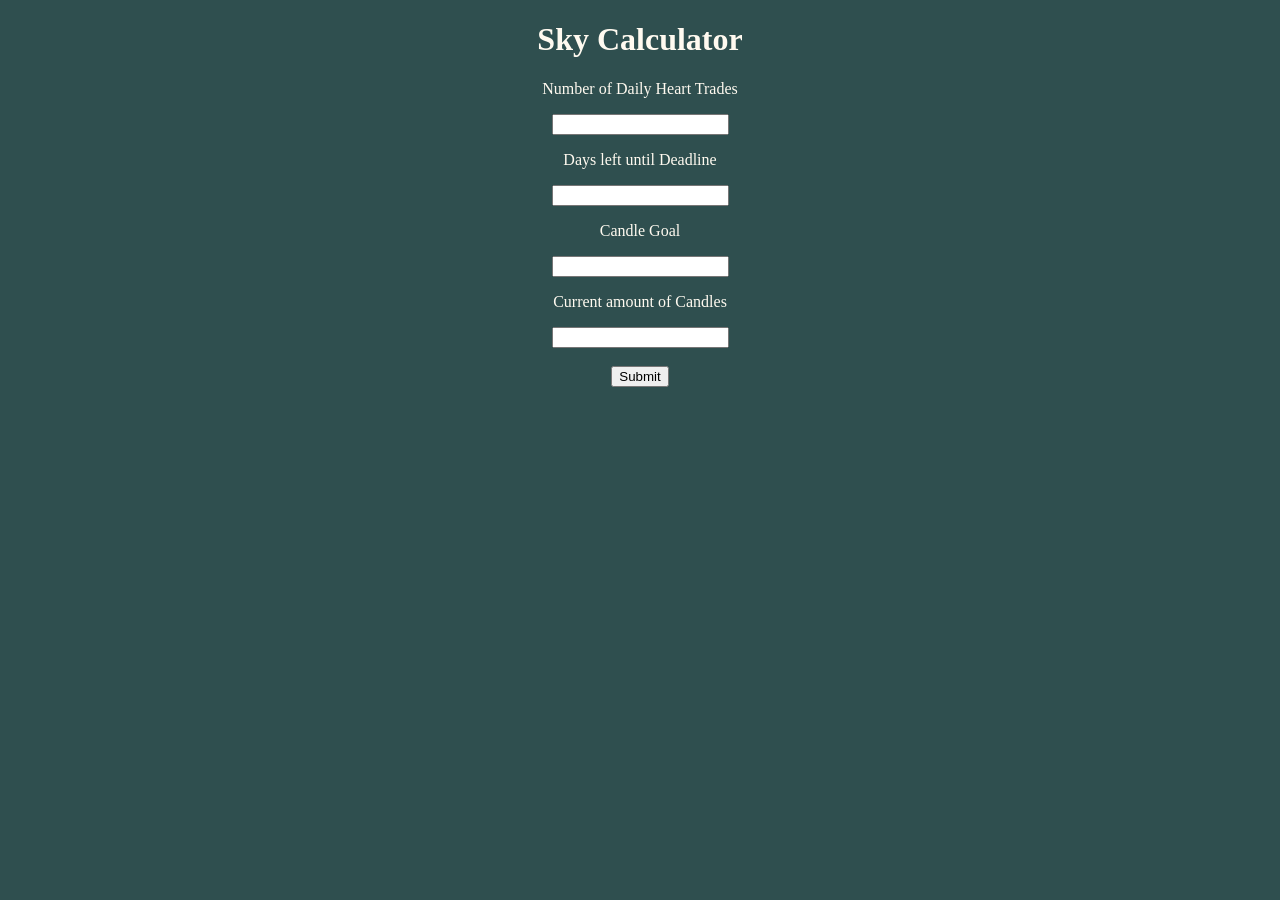
==== Final/Sky Calculator/SkyCalculator.html @ 3dec1c50 "create html pg w/ working JS math" ====
<!DOCTYPE html>
<html lang="en">

    <head>
        <meta charset="UTF-8">
        <meta http-equiv="X-UA-Compatible" content="IE=edge">
        <meta name="viewport" content="width=device-width, initial-scale=1.0">
        <title>Sky Calculator</title>
    </head>

    <body>
        <h1>Sky Calculator</h1>


        <p>Number of Daily Heart Trades</p>
        <input type="number" id="tradesInput" required>

        <p>Days left until Deadline</p>
        <input type="number" id="daysInput" required> 

        <p>Candle Goal</p>
        <input type="number" id="candGoalInput" required>

        <p>Current amount of Candles</p>
        <input type="number" id="currentCandInput" required> <br> <br>

        <button onclick="myFunction()"> Submit </button>

        <h1 id="message"> </h1>


        <style>
            body {background-color: darkslategray; text-align: center; color: floralwhite;}
        </style>

        <script>
            //onClick, calculate button
            function myFunction() {

                // input number of friends you are sending daily hearts to
                let trades = parseInt(document.getElementById('tradesInput').value);
                console.log(typeof trades);
                //let hearts = trades * 3;

                //input number of days left until deadline
                let days = parseInt(document.getElementById('daysInput').value);  
                console.log(typeof days);            

                // input number of total desired candles by end of time period
                let candGoal = parseInt(document.getElementById('candGoalInput').value);
                console.log(typeof candGoal);

                //input number of current candles
                let currentCand = parseInt(document.getElementById('currentCandInput').value);
                console.log(typeof currentCand);
                

                //calculation
                let candPerDay = (((candGoal + ((trades*3)*days)) - currentCand) / days);
                

                // //EXAMPLE HERE
                // let trades = 2
                // let hearts = trades * 3;
                // let days = 6;
                // let candGoal = 80;
                // let currentCand = 40;

                // let candPerDay = ((candGoal + (hearts * days) - currentCand) / days);
                // //calculation should equal 7.66666667 something

                
                let message = document.getElementById('message');

                message.innerHTML = candPerDay.toFixed(1) + " testing";

                console.log(candPerDay);

                
            }
        </script>

    </body>
</html>
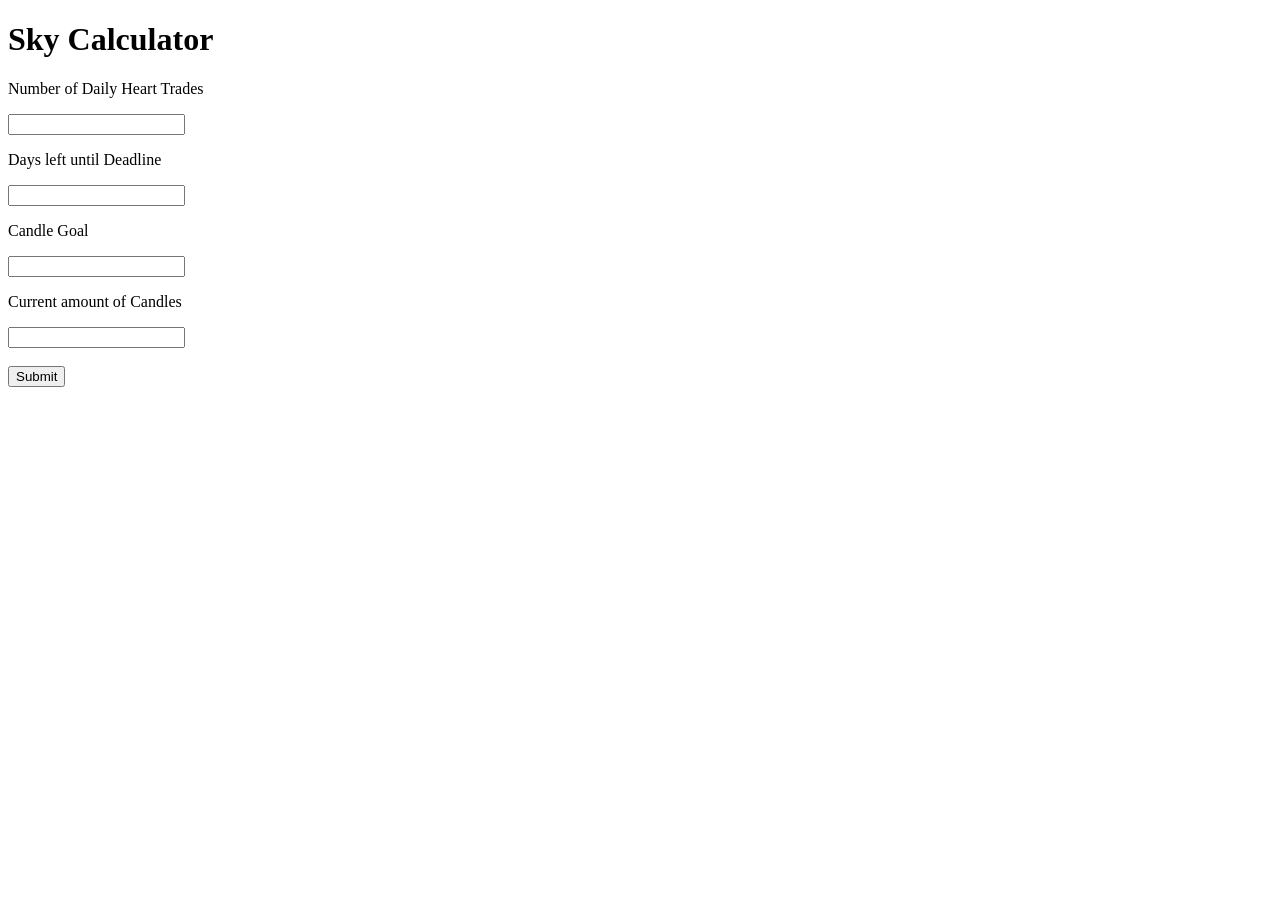
==== commit 2187bd39: "updating html organization, added stylesheet and js ref" ====
--- a/Final/Sky Calculator/SkyCalculator.html
+++ b/Final/Sky Calculator/SkyCalculator.html
@@ -5,80 +5,61 @@
         <meta charset="UTF-8">
         <meta http-equiv="X-UA-Compatible" content="IE=edge">
         <meta name="viewport" content="width=device-width, initial-scale=1.0">
+
+        <link href="./sky-styles.css" rel="stylesheet">
+        <script src="./sky-script.js"></script>
+
         <title>Sky Calculator</title>
     </head>
 
     <body>
-        <h1>Sky Calculator</h1>
+        
+        <div class="container">
+        
+            <header>
+                <h1>Sky Calculator</h1>  
+            </header>
 
 
-        <p>Number of Daily Heart Trades</p>
-        <input type="number" id="tradesInput" required>
+            <form class="inputGroup">
+                <p id="questionLabels">Number of Daily Heart Trades</p>
+                <input type="number" id="tradesInput" required>
 
-        <p>Days left until Deadline</p>
-        <input type="number" id="daysInput" required> 
+                <p id="questionLabels">Days left until Deadline</p>
+                <input type="number" id="daysInput" required> 
 
-        <p>Candle Goal</p>
-        <input type="number" id="candGoalInput" required>
+                <p id="questionLabels">Candle Goal</p>
+                <input type="number" id="candGoalInput" required>
 
-        <p>Current amount of Candles</p>
-        <input type="number" id="currentCandInput" required> <br> <br>
+                <p id="questionLabels">Current amount of Candles</p>
+                <input type="number" id="currentCandInput" required> <br> <br>
+            </form>
 
-        <button onclick="myFunction()"> Submit </button>
+            <!--
+            <p>Number of Daily Heart Trades</p>
+            <input type="number" id="tradesInput" required>
 
-        <h1 id="message"> </h1>
+            <p>Days left until Deadline</p>
+            <input type="number" id="daysInput" required> 
 
+            <p>Candle Goal</p>
+            <input type="number" id="candGoalInput" required>
 
-        <style>
-            body {background-color: darkslategray; text-align: center; color: floralwhite;}
-        </style>
+            <p>Current amount of Candles</p>
+            <input type="number" id="currentCandInput" required> <br> <br>
+            -->
 
-        <script>
-            //onClick, calculate button
-            function myFunction() {
+            <div id="submit">
+                <button onclick="myFunction()"> Submit </button>
+            </div>
 
-                // input number of friends you are sending daily hearts to
-                let trades = parseInt(document.getElementById('tradesInput').value);
-                console.log(typeof trades);
-                //let hearts = trades * 3;
+            <div id="output">
+                <h1 id="message"> </h1>
+            </div>
 
-                //input number of days left until deadline
-                let days = parseInt(document.getElementById('daysInput').value);  
-                console.log(typeof days);            
+        </div>
 
-                // input number of total desired candles by end of time period
-                let candGoal = parseInt(document.getElementById('candGoalInput').value);
-                console.log(typeof candGoal);
-
-                //input number of current candles
-                let currentCand = parseInt(document.getElementById('currentCandInput').value);
-                console.log(typeof currentCand);
-                
-
-                //calculation
-                let candPerDay = (((candGoal + ((trades*3)*days)) - currentCand) / days);
-                
-
-                // //EXAMPLE HERE
-                // let trades = 2
-                // let hearts = trades * 3;
-                // let days = 6;
-                // let candGoal = 80;
-                // let currentCand = 40;
-
-                // let candPerDay = ((candGoal + (hearts * days) - currentCand) / days);
-                // //calculation should equal 7.66666667 something
-
-                
-                let message = document.getElementById('message');
-
-                message.innerHTML = candPerDay.toFixed(1) + " testing";
-
-                console.log(candPerDay);
-
-                
-            }
-        </script>
+        <script src="./sky-script.js"></script>
 
     </body>
 </html>
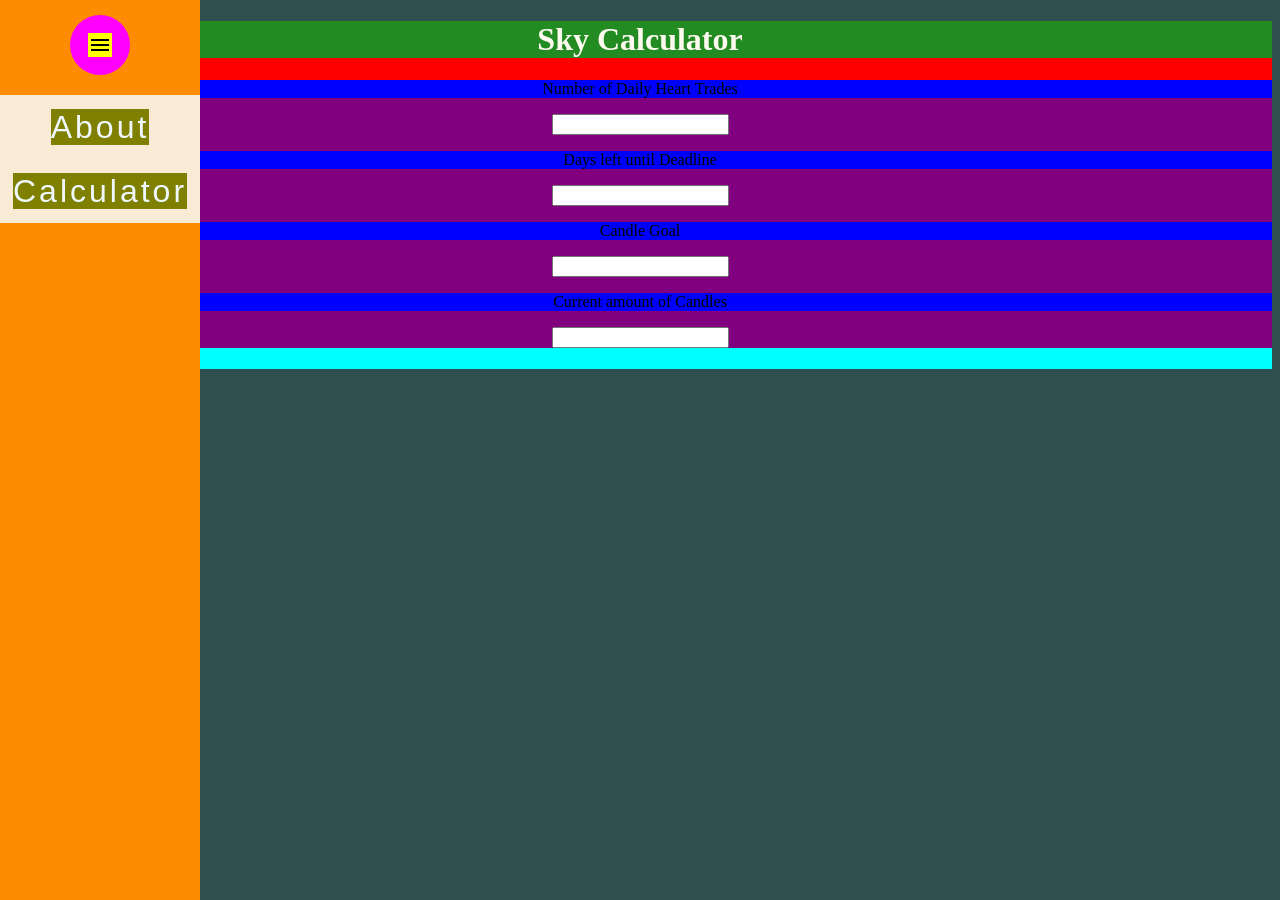
==== commit 6b8d5846: "added nav bar" ====
--- a/Final/Sky Calculator/SkyCalculator.html
+++ b/Final/Sky Calculator/SkyCalculator.html
@@ -6,6 +6,7 @@
         <meta http-equiv="X-UA-Compatible" content="IE=edge">
         <meta name="viewport" content="width=device-width, initial-scale=1.0">
 
+        <link rel="stylesheet" href="https://fonts.googleapis.com/css2?family=Material+Symbols+Outlined:opsz,wght,FILL,GRAD@24,400,0,0&icon_names=menu" />
         <link href="./sky-styles.css" rel="stylesheet">
         <script src="./sky-script.js"></script>
 
@@ -13,8 +14,23 @@
     </head>
 
     <body>
+
+        <!--NAVIGATION BEGIN-->
+        <div id="menu">
+            <span class="material-symbols-outlined">menu</span>
+        </div>
+
+        <nav class="nav">
+            
+            <ul>
+                <li><a href="#about">About</a></li>
+                <li><a href="#calculator">Calculator</a></li>
+            </ul>
+        </nav>
+        <!--NAVIGATION END-->
+
         
-        <div class="container">
+        <div class="content">
         
             <header>
                 <h1>Sky Calculator</h1>  
@@ -32,7 +48,7 @@
                 <input type="number" id="candGoalInput" required>
 
                 <p id="questionLabels">Current amount of Candles</p>
-                <input type="number" id="currentCandInput" required> <br> <br>
+                <input type="number" id="currentCandInput" required> 
             </form>
 
             <!--
@@ -50,7 +66,7 @@
             -->
 
             <div id="submit">
-                <button onclick="myFunction()"> Submit </button>
+                <button onclick="calculate()"> Submit </button>
             </div>
 
             <div id="output">
--- a/Final/Sky Calculator/sky-styles.css
+++ b/Final/Sky Calculator/sky-styles.css
@@ -0,0 +1,129 @@
+
+
+body {
+    background-color: darkslategray;
+}
+
+
+    /*-----NAVIGATION-----*/
+
+/*menu button border*/
+#menu {
+    background-color: fuchsia;
+    position: fixed; 
+    top: 15px; 
+    left: 70px;
+
+    width: 60px; 
+    height: 60px; 
+    border-radius: 50%;
+    display: block;
+    z-index: 10; 
+}
+
+/*menu button icon*/
+#menu > span {
+    background-color: yellow;
+    position: relative;
+    top: 50%;
+    left: 50%; 
+    transform: translate(-50%, -50%);
+}
+
+/*navigation content*/
+.nav {
+    background-color: darkorange;
+
+    position: fixed; 
+    top: 0px; 
+    left: 0px; 
+    width: 200px; 
+    height: 100vh; 
+}
+
+nav > ul {
+    background-color: lawngreen;
+
+    font-family: 'Segoe UI', Tahoma, Geneva, Verdana, sans-serif;
+    font-size: 2rem;
+    font-style: normal;
+    font-weight: 400;
+
+    line-height: 200%;
+    letter-spacing: 3px;
+    list-style-type: none;
+    text-align: center;
+
+    margin-left: 0px;
+    margin-top: 95px; 
+    padding: 0px; 
+}
+
+
+nav > ul > li {
+    background-color: antiquewhite;
+}
+
+nav > ul > li > a {
+    background-color: olive;
+    color: aliceblue;
+
+    text-decoration: none;
+}
+
+nav > ul > li >a:hover {
+    font-weight: 600;
+}
+    /*-----END NAVIGATION-----*/
+
+
+    /*---CALCULATOR---*/
+
+.content {
+    background-color: red;
+}
+
+header {
+    background-color: gray;
+}
+
+h1{
+    background-color: forestgreen;
+    color: floralwhite;
+
+
+    text-align: center;
+    /*
+    font-family: ;
+    font-weight: ;
+    font-style: normal;
+    font-weight: 400;
+
+    line-height: normal;
+    text-align: center;
+    margin-top: 0px;
+    margin-bottom: 0px;
+    */
+}
+
+
+    /*CALCULATOR*/
+.inputGroup {
+    background-color: purple;
+    text-align: center;
+}
+
+#questionLabels {
+    background-color: blue;
+    text-align: center;
+}
+
+#submit {
+    background-color: aqua;
+}
+
+#submit > button {
+    background-color: pink;
+}
+
+/*CALCULATOR END*/
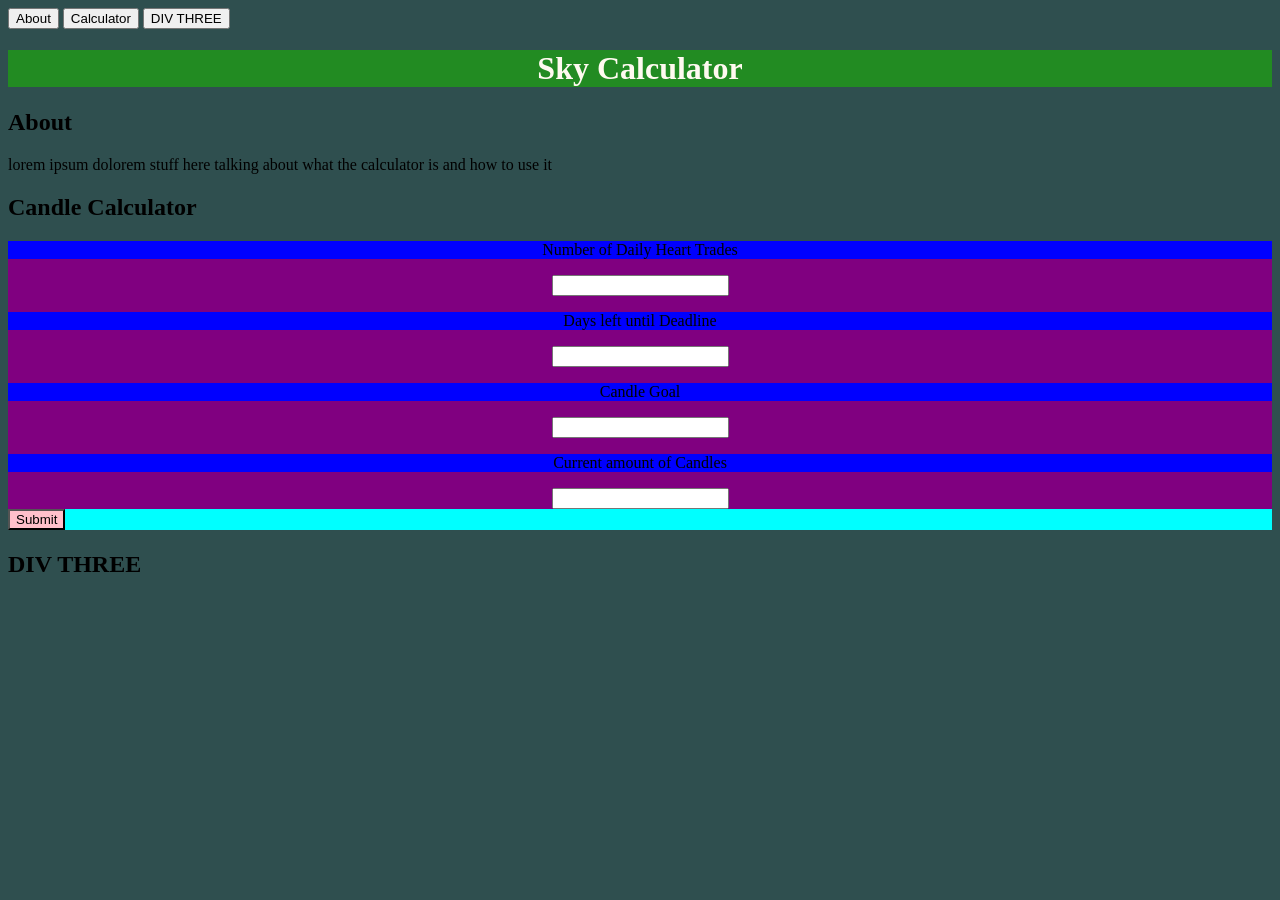
==== commit 28f2b046: "switched navbar to button bar w/ grid" ====
--- a/Final/Sky Calculator/SkyCalculator.html
+++ b/Final/Sky Calculator/SkyCalculator.html
@@ -16,64 +16,76 @@
     <body>
 
         <!--NAVIGATION BEGIN-->
-        <div id="menu">
-            <span class="material-symbols-outlined">menu</span>
-        </div>
-
-        <nav class="nav">
-            
-            <ul>
-                <li><a href="#about">About</a></li>
-                <li><a href="#calculator">Calculator</a></li>
-            </ul>
-        </nav>
+        <div class="navButtons">
+            <button id="aboutTab" class="active" onClick="updateTabs(this.id)">About</button>
+            <button id="calcTab" onClick="updateTabs(this.id)">Calculator</button>
+            <button id="three-btn" onClick="updateTabs(this.id)">DIV THREE</button>
+        </div> 
         <!--NAVIGATION END-->
 
-        
-        <div class="content">
-        
+
+        <div class="container">
+
             <header>
-                <h1>Sky Calculator</h1>  
+                <h1>Sky Calculator</h1>
             </header>
 
+            <div id="aboutPage">
+                <h2>About</h2>
 
-            <form class="inputGroup">
-                <p id="questionLabels">Number of Daily Heart Trades</p>
-                <input type="number" id="tradesInput" required>
+                <p id="aboutContent">lorem ipsum dolorem stuff here talking about what the calculator is and how to use it</p>
+            </div> 
 
-                <p id="questionLabels">Days left until Deadline</p>
-                <input type="number" id="daysInput" required> 
+            <div id="calcPage">
+                <h2>Candle Calculator</h2>
+            
+                <div class="calculator">
 
-                <p id="questionLabels">Candle Goal</p>
-                <input type="number" id="candGoalInput" required>
+                    <form class="inputGroup">
+                        <p id="questionLabels">Number of Daily Heart Trades</p>
+                        <input type="number" id="tradesInput" required>
 
-                <p id="questionLabels">Current amount of Candles</p>
-                <input type="number" id="currentCandInput" required> 
-            </form>
+                        <p id="questionLabels">Days left until Deadline</p>
+                        <input type="number" id="daysInput" required> 
 
-            <!--
-            <p>Number of Daily Heart Trades</p>
-            <input type="number" id="tradesInput" required>
+                        <p id="questionLabels">Candle Goal</p>
+                        <input type="number" id="candGoalInput" required>
 
-            <p>Days left until Deadline</p>
-            <input type="number" id="daysInput" required> 
+                        <p id="questionLabels">Current amount of Candles</p>
+                        <input type="number" id="currentCandInput" required> 
+                    </form>
 
-            <p>Candle Goal</p>
-            <input type="number" id="candGoalInput" required>
+                    <!--
+                    <p>Number of Daily Heart Trades</p>
+                    <input type="number" id="tradesInput" required>
 
-            <p>Current amount of Candles</p>
-            <input type="number" id="currentCandInput" required> <br> <br>
-            -->
+                    <p>Days left until Deadline</p>
+                    <input type="number" id="daysInput" required> 
 
-            <div id="submit">
-                <button onclick="calculate()"> Submit </button>
-            </div>
+                    <p>Candle Goal</p>
+                    <input type="number" id="candGoalInput" required>
 
-            <div id="output">
-                <h1 id="message"> </h1>
-            </div>
+                    <p>Current amount of Candles</p>
+                    <input type="number" id="currentCandInput" required> <br> <br>
+                    -->
 
-        </div>
+                    <div id="submit">
+                        <button onclick="calculate()"> Submit </button>
+                    </div>
+
+                    <div id="output">
+                        <h1 id="message"> </h1>
+                    </div>
+
+                </div>
+
+            </div> 
+
+
+            <div id="three"><h2>DIV THREE</h2></div> 
+    
+        </div> 
+        
 
         <script src="./sky-script.js"></script>
 
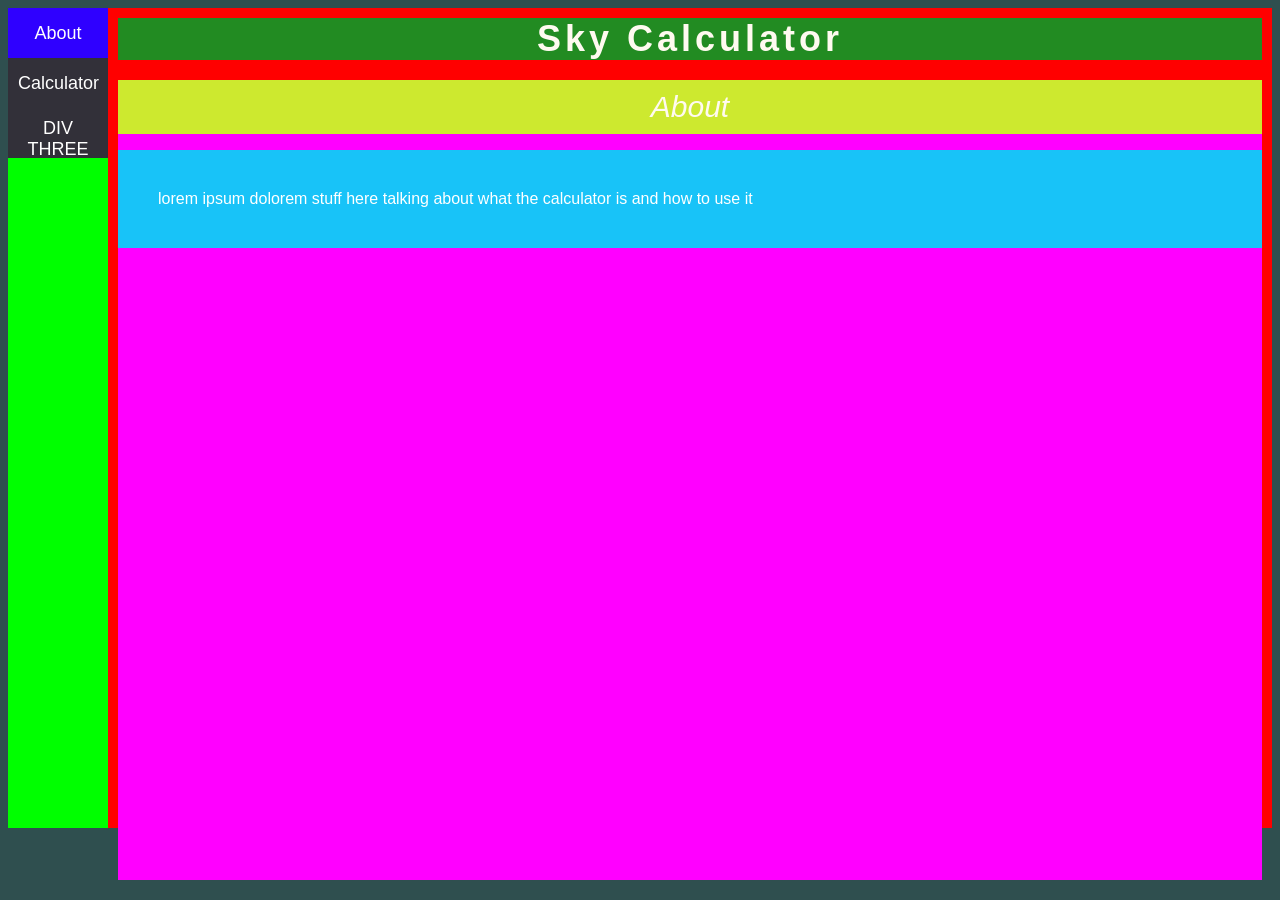
==== commit ad95fe0d: "changed calc output to h2" ====
--- a/Final/Sky Calculator/SkyCalculator.html
+++ b/Final/Sky Calculator/SkyCalculator.html
@@ -74,7 +74,7 @@
                     </div>
 
                     <div id="output">
-                        <h1 id="message"> </h1>
+                        <h2 id="message"> </h2>
                     </div>
 
                 </div>
--- a/Final/Sky Calculator/sky-styles.css
+++ b/Final/Sky Calculator/sky-styles.css
@@ -1,113 +1,133 @@
-
+:root {
+  --color-1: #323039;
+  --color-2: #ccbcbc;
+  --color-3: #ffffff;
+  --color-4: #18c3f8;
+  font-family: Arial, Helvetica, sans-serif;
+  font-size: 12px;
+}
 
 body {
     background-color: darkslategray;
-}
-
-
-    /*-----NAVIGATION-----*/
-
-/*menu button border*/
-#menu {
-    background-color: fuchsia;
-    position: fixed; 
-    top: 15px; 
-    left: 70px;
-
-    width: 60px; 
-    height: 60px; 
-    border-radius: 50%;
-    display: block;
-    z-index: 10; 
-}
-
-/*menu button icon*/
-#menu > span {
-    background-color: yellow;
-    position: relative;
-    top: 50%;
-    left: 50%; 
-    transform: translate(-50%, -50%);
-}
-
-/*navigation content*/
-.nav {
-    background-color: darkorange;
-
-    position: fixed; 
-    top: 0px; 
-    left: 0px; 
-    width: 200px; 
-    height: 100vh; 
-}
-
-nav > ul {
-    background-color: lawngreen;
-
-    font-family: 'Segoe UI', Tahoma, Geneva, Verdana, sans-serif;
-    font-size: 2rem;
-    font-style: normal;
-    font-weight: 400;
-
-    line-height: 200%;
-    letter-spacing: 3px;
-    list-style-type: none;
-    text-align: center;
-
-    margin-left: 0px;
-    margin-top: 95px; 
-    padding: 0px; 
-}
-
-
-nav > ul > li {
-    background-color: antiquewhite;
-}
-
-nav > ul > li > a {
-    background-color: olive;
-    color: aliceblue;
-
-    text-decoration: none;
-}
-
-nav > ul > li >a:hover {
-    font-weight: 600;
-}
-    /*-----END NAVIGATION-----*/
-
-
-    /*---CALCULATOR---*/
-
-.content {
-    background-color: red;
+    display: grid; 
+    grid-template-columns: 100px auto;
 }
 
 header {
     background-color: gray;
 }
 
+    /*-----TYPOGRAPHY-----*/
 h1{
     background-color: forestgreen;
     color: floralwhite;
 
-
-    text-align: center;
-    /*
-    font-family: ;
-    font-weight: ;
-    font-style: normal;
-    font-weight: 400;
+    font-family: 'Segoe UI', Tahoma, Geneva, Verdana, sans-serif;
+    font-size: 3rem;
+    font-weight: 550;
 
     line-height: normal;
     text-align: center;
+    letter-spacing: 4px;
+
     margin-top: 0px;
     margin-bottom: 0px;
-    */
+}
+
+h2{
+    background-color: rgb(205, 233, 47);
+    color: floralwhite;
+
+    font-family: 'Segoe UI', Tahoma, Geneva, Verdana, sans-serif;
+    font-size: 2.5rem;
+    font-weight: 400;
+    font-style: italic;
+
+    line-height: normal;
+    text-align: center;
+
+    margin-top: 20px;
+    margin-bottom: 0px;
+    padding: 10px;
+}
+
+#aboutContent {
+    background-color: #18c3f8;
+    font-family: Arial, Helvetica, sans-serif;
+    font-size: 16px;
+    padding: 40px;
+}
+
+#questionLabels {
+    font-family: 'Courier New', Courier, monospace;
+    font-size: 1.5rem;
+}
+    /*-----END TYPOGRAPHY-----*/
+
+
+    /*-----NAVIGATION-----*/
+.navButtons {
+    background-color: lime;
+    height: 100%;
+    display: flex;
+    flex-direction: column;
+}
+
+.navButtons > .active{
+  background-color: #2f00ff;
+}
+
+.navButtons > button{
+  background-color: var(--color-1);
+  color: white; 
+  border: 0px solid; 
+  height: 50px; 
+  padding: 10px; 
+
+  font-family: 'Segoe UI', Tahoma, Geneva, Verdana, sans-serif;
+  font-size: 1.5rem;
+}
+
+.navButtons > button:hover{
+  background-color: var(--color-4);
+}
+    /*-----END NAVIGATION-----*/
+
+
+    /*-----CONTENT-----*/
+.container{
+  background-color: red;
+  height: calc(100vh - 100px);
+  padding: 10px; 
+  color: white; 
+}
+
+.container > div {
+    background-color: fuchsia;
+    height: 100%; 
+    width: 100%; 
+}
+
+#aboutPage {
+  display: block;
+}
+
+#calcPage{
+  display: none;
+}
+
+#three{
+  display: none; 
+}
+    /*-----END CONTENT-----*/
+
+
+    /*---CALCULATOR---*/
+.calculator{
+    background-color: red;
 }
 
 
-    /*CALCULATOR*/
 .inputGroup {
     background-color: purple;
     text-align: center;
@@ -120,10 +140,17 @@
 
 #submit {
     background-color: aqua;
+    text-align: center;
+    margin-top: 20px;
 }
 
 #submit > button {
     background-color: pink;
+
+    font-family: 'Segoe UI', Tahoma, Geneva, Verdana, sans-serif;
+    font-size:18px;
+    font-style: normal;
+    font-weight: 400;
 }
 
-/*CALCULATOR END*/
+    /*---END CALCULATOR---*/
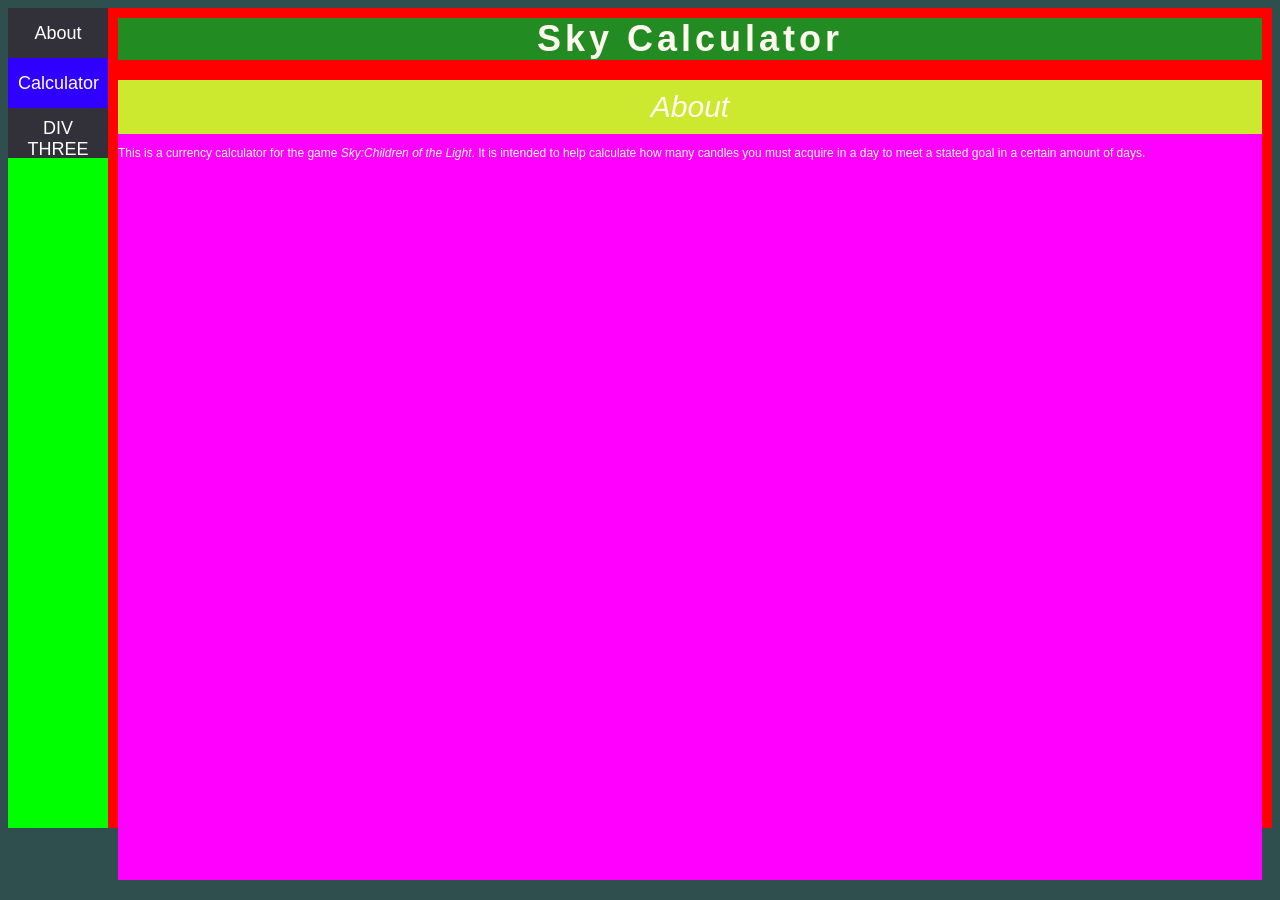
==== commit 72538bba: "added about text & instructions, changed default page" ====
--- a/Final/Sky Calculator/SkyCalculator.html
+++ b/Final/Sky Calculator/SkyCalculator.html
@@ -17,8 +17,8 @@
 
         <!--NAVIGATION BEGIN-->
         <div class="navButtons">
-            <button id="aboutTab" class="active" onClick="updateTabs(this.id)">About</button>
-            <button id="calcTab" onClick="updateTabs(this.id)">Calculator</button>
+            <button id="aboutTab"  onClick="updateTabs(this.id)">About</button>
+            <button id="calcTab" class="active" onClick="updateTabs(this.id)">Calculator</button>
             <button id="three-btn" onClick="updateTabs(this.id)">DIV THREE</button>
         </div> 
         <!--NAVIGATION END-->
@@ -30,14 +30,29 @@
                 <h1>Sky Calculator</h1>
             </header>
 
+            <!--ABOUT PAGE-->
             <div id="aboutPage">
                 <h2>About</h2>
 
-                <p id="aboutContent">lorem ipsum dolorem stuff here talking about what the calculator is and how to use it</p>
+                <div class="aboutContent">
+                    <p>This is a currency calculator for the game <em>Sky:Children of the Light</em>. It is intended to help calculate how many candles you must acquire in a day to meet a stated goal in a certain amount of days. </p>
+                </div>
             </div> 
+            <!--ABOUT PAGE END-->
 
+            <!--CALCULATOR PAGE-->
             <div id="calcPage">
                 <h2>Candle Calculator</h2>
+
+                <div class="instructions">
+
+                    <h3> How to Use</h3>
+                    
+                    <p><strong><u>Number of Heart Trades:</u></strong> If you regularly send hearts daily, input the amount of hearts you send each day. (The calculation will account for the total amount spent on hearts to your total goal.) </p>
+                    <p><strong><u>Days left until Deadline:</u></strong> Input the amount of days you have to reach your goal.</p>
+                    <p><strong><u>Candle Goal:</u></strong> Input the total amount of candles you wish to have. (This will be the total amount of candles you have by the deadline, not how many you wish to collect in the time period.)</p>
+                    <p><strong><u>Current amount of Candles:</u></strong> Input the total amount of candles you currently have.</p>
+                </div>
             
                 <div class="calculator">
 
@@ -55,20 +70,6 @@
                         <input type="number" id="currentCandInput" required> 
                     </form>
 
-                    <!--
-                    <p>Number of Daily Heart Trades</p>
-                    <input type="number" id="tradesInput" required>
-
-                    <p>Days left until Deadline</p>
-                    <input type="number" id="daysInput" required> 
-
-                    <p>Candle Goal</p>
-                    <input type="number" id="candGoalInput" required>
-
-                    <p>Current amount of Candles</p>
-                    <input type="number" id="currentCandInput" required> <br> <br>
-                    -->
-
                     <div id="submit">
                         <button onclick="calculate()"> Submit </button>
                     </div>
@@ -80,6 +81,7 @@
                 </div>
 
             </div> 
+            <!--CALCULATOR PAGE END-->
 
 
             <div id="three"><h2>DIV THREE</h2></div> 
@@ -87,7 +89,7 @@
         </div> 
         
 
-        <script src="./sky-script.js"></script>
+
 
     </body>
 </html>
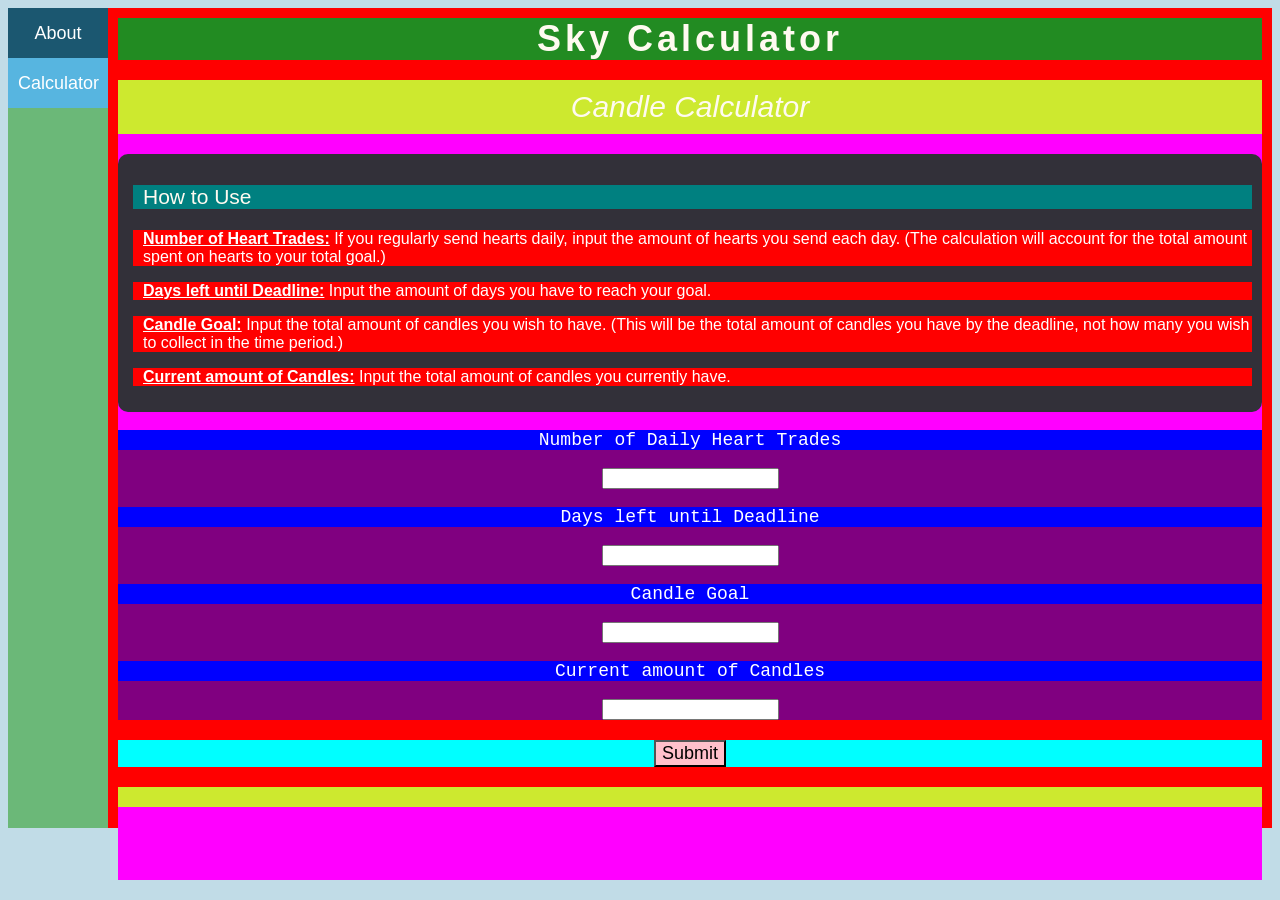
==== commit 115a12fc: "removed div 3 > third nav button" ====
--- a/Final/Sky Calculator/SkyCalculator.html
+++ b/Final/Sky Calculator/SkyCalculator.html
@@ -19,7 +19,6 @@
         <div class="navButtons">
             <button id="aboutTab"  onClick="updateTabs(this.id)">About</button>
             <button id="calcTab" class="active" onClick="updateTabs(this.id)">Calculator</button>
-            <button id="three-btn" onClick="updateTabs(this.id)">DIV THREE</button>
         </div> 
         <!--NAVIGATION END-->
 
--- a/Final/Sky Calculator/sky-styles.css
+++ b/Final/Sky Calculator/sky-styles.css
@@ -1,14 +1,20 @@
 :root {
-  --color-1: #323039;
-  --color-2: #ccbcbc;
-  --color-3: #ffffff;
-  --color-4: #18c3f8;
-  font-family: Arial, Helvetica, sans-serif;
-  font-size: 12px;
+    --color-1: #323039;
+    --color-2: #ccbcbc;
+    --color-3: #ffffff;
+    --color-4: #18c3f8;
+
+    --lightblue: #57B5E0;
+    --midblue: #2686BA;
+    --darkblue: #1B5770;
+    --midgreen: #6BB878;
+    --offwhite: #C1DCE7;
+    font-family: Arial, Helvetica, sans-serif;
+    font-size: 12px;
 }
 
 body {
-    background-color: darkslategray;
+    background-color: var(--offwhite);
     display: grid; 
     grid-template-columns: 100px auto;
 }
@@ -51,10 +57,26 @@
     padding: 10px;
 }
 
-#aboutContent {
-    background-color: #18c3f8;
+h3 {
+    background-color: teal;
+    color: floralwhite;
+
+    font-family: 'Segoe UI', Tahoma, Geneva, Verdana, sans-serif;
+    font-size: 1.75rem;
+    font-weight: 300;
+    font-style: normal;
+
+    line-height: normal;
+    text-align: left;
+}
+
+p {
     font-family: Arial, Helvetica, sans-serif;
     font-size: 16px;
+}
+
+.aboutContent {
+    background-color: #18c3f8;
     padding: 40px;
 }
 
@@ -67,18 +89,18 @@
 
     /*-----NAVIGATION-----*/
 .navButtons {
-    background-color: lime;
+    background-color: var(--midgreen);
     height: 100%;
     display: flex;
     flex-direction: column;
 }
 
 .navButtons > .active{
-  background-color: #2f00ff;
+  background-color: var(--lightblue);
 }
 
 .navButtons > button{
-  background-color: var(--color-1);
+  background-color: var(--darkblue);
   color: white; 
   border: 0px solid; 
   height: 50px; 
@@ -89,7 +111,7 @@
 }
 
 .navButtons > button:hover{
-  background-color: var(--color-4);
+  background-color: var(--midblue);
 }
     /*-----END NAVIGATION-----*/
 
@@ -109,11 +131,11 @@
 }
 
 #aboutPage {
+  display: none;
+}
+
+#calcPage{
   display: block;
-}
-
-#calcPage{
-  display: none;
 }
 
 #three{
@@ -127,6 +149,24 @@
     background-color: red;
 }
 
+.instructions {
+    background-color: #323039;
+
+    margin-top: 20px;
+    padding: 10px;
+    padding-left: 15px;
+    border: #323039;
+    border-radius: 10px;
+}
+
+.instructions > h3 {
+    padding-left: 10px;
+}
+
+.instructions > p {
+    background-color: red;
+    padding-left:10px
+}
 
 .inputGroup {
     background-color: purple;
@@ -154,3 +194,57 @@
 }
 
     /*---END CALCULATOR---*/
+
+
+
+    /*---MOBILE---*/
+@media only screen and (max-width:600px){
+
+    body{
+        background-color: var(--offwhite);
+        display: grid; 
+        grid-template-rows: 50px auto;
+    }
+
+        /*-----NAVIGATION-----*/
+    .navButtons {
+        background-color: var(--midgreen);
+        height: 50px;
+        width: 100vw;
+        display: flex;
+        flex-direction: row;
+    }
+
+    .navButtons > .active{
+    background-color: var(--lightblue);
+    }
+
+    .navButtons > button{
+    background-color: var(--darkblue);
+    color: white; 
+    border: 0px solid; 
+    height: 50px; 
+    padding: 10px; 
+
+    font-family: 'Segoe UI', Tahoma, Geneva, Verdana, sans-serif;
+    font-size: 1.5rem;
+    }
+
+    .navButtons > button:hover{
+    background-color: var(--midblue);
+    }
+        /*-----END NAVIGATION-----*/
+
+
+        /*---CONTENT---*/
+    .container{
+        background-color: red;
+        margin-left:-100px;
+        margin-right: -15px;
+        margin-top: 50px;
+        left: 0px;
+        color: white; 
+}
+
+
+}
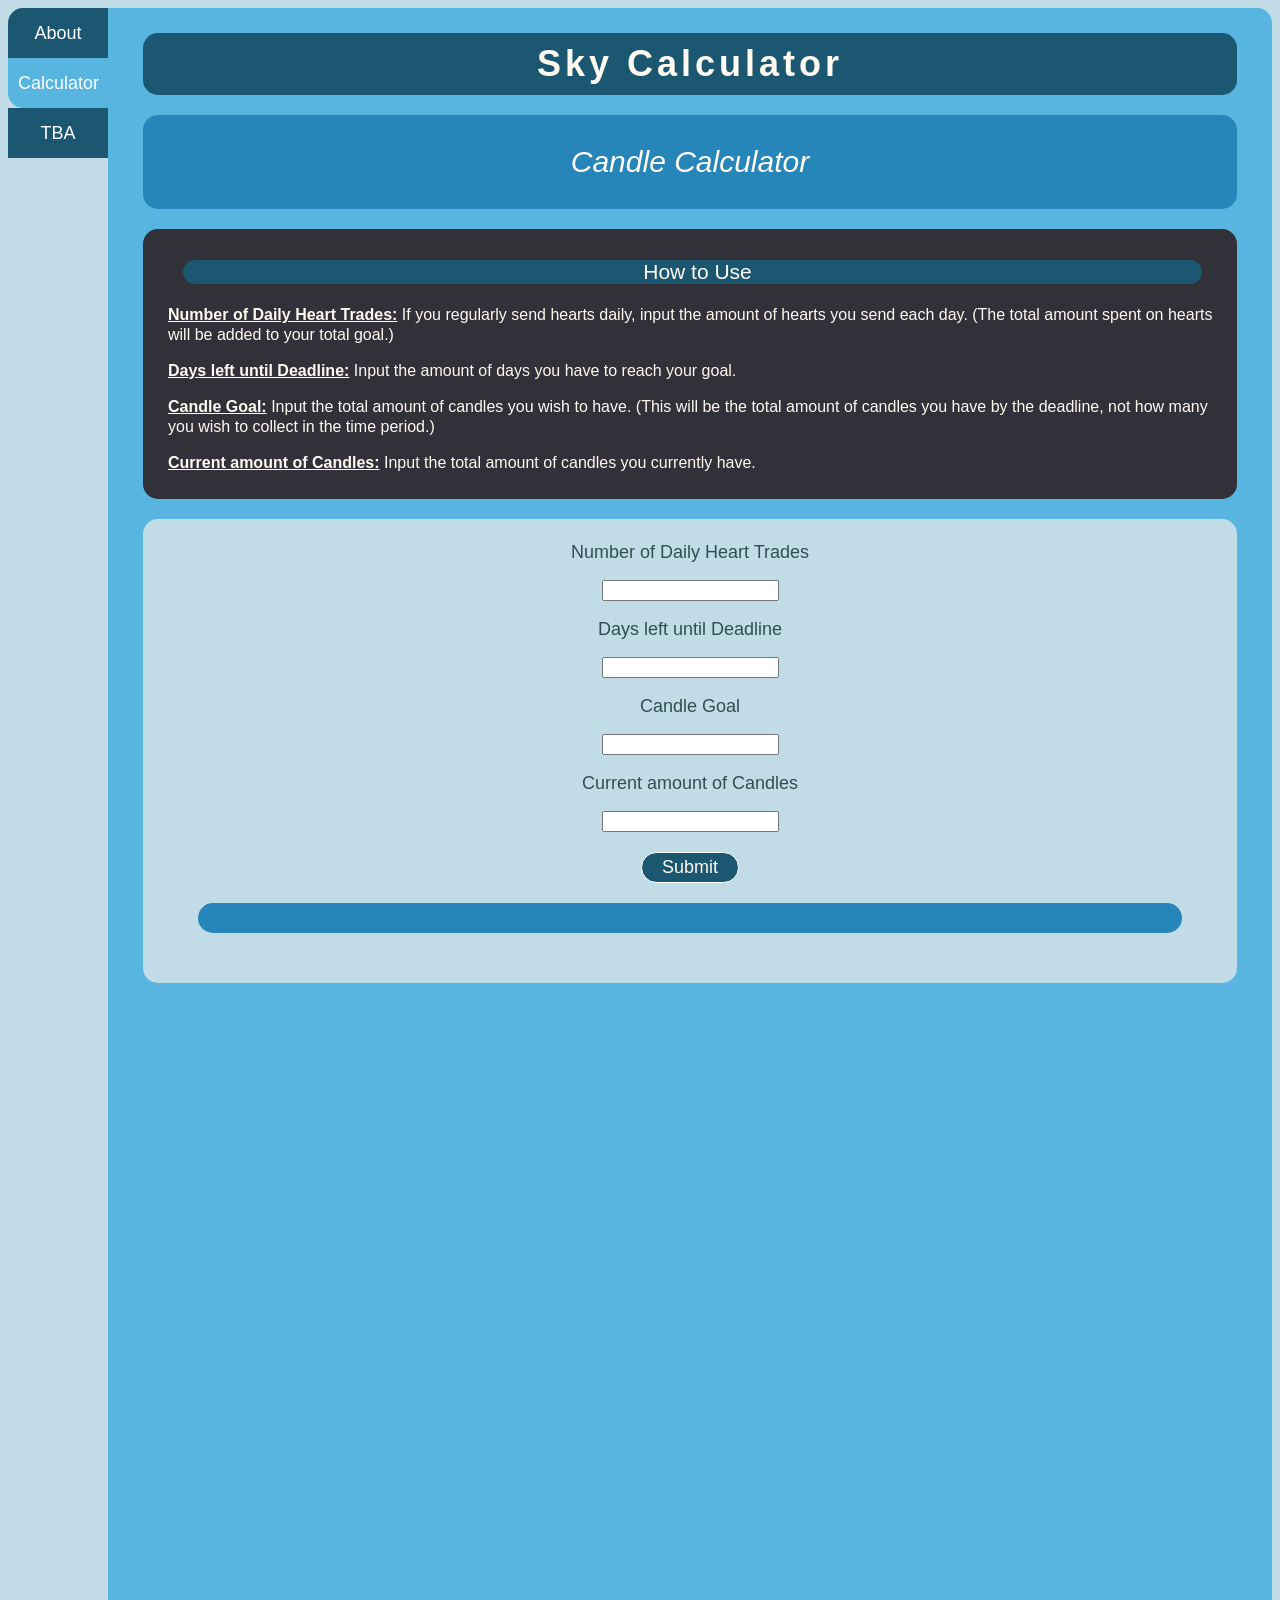
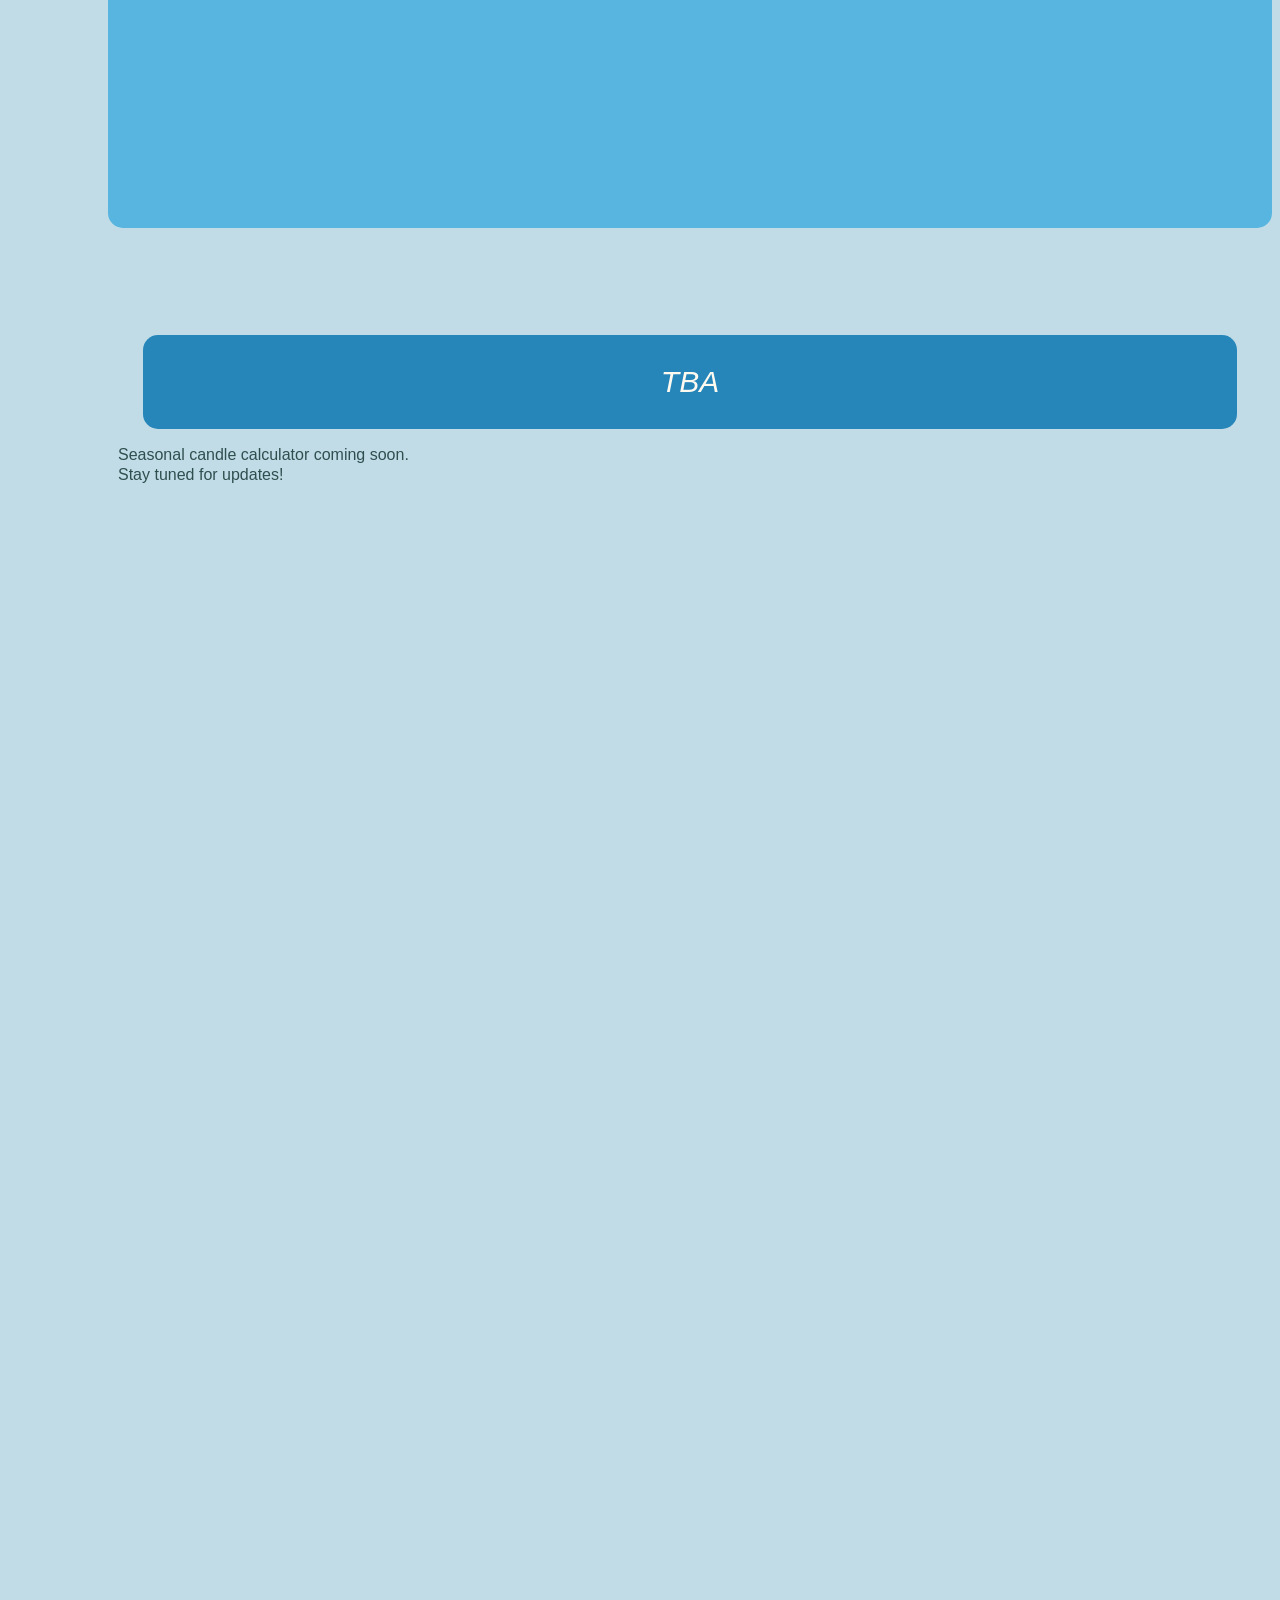
==== commit a7dec807: "added back third page (season), cleaned up code" ====
--- a/Final/Sky Calculator/SkyCalculator.html
+++ b/Final/Sky Calculator/SkyCalculator.html
@@ -6,7 +6,6 @@
         <meta http-equiv="X-UA-Compatible" content="IE=edge">
         <meta name="viewport" content="width=device-width, initial-scale=1.0">
 
-        <link rel="stylesheet" href="https://fonts.googleapis.com/css2?family=Material+Symbols+Outlined:opsz,wght,FILL,GRAD@24,400,0,0&icon_names=menu" />
         <link href="./sky-styles.css" rel="stylesheet">
         <script src="./sky-script.js"></script>
 
@@ -19,10 +18,12 @@
         <div class="navButtons">
             <button id="aboutTab"  onClick="updateTabs(this.id)">About</button>
             <button id="calcTab" class="active" onClick="updateTabs(this.id)">Calculator</button>
+            <button id="seasonTab"  onClick="updateTabs(this.id)">TBA</button>
         </div> 
         <!--NAVIGATION END-->
 
 
+        <!--PAGE CONTENT BEGIN-->
         <div class="container">
 
             <header>
@@ -34,7 +35,7 @@
                 <h2>About</h2>
 
                 <div class="aboutContent">
-                    <p>This is a currency calculator for the game <em>Sky:Children of the Light</em>. It is intended to help calculate how many candles you must acquire in a day to meet a stated goal in a certain amount of days. </p>
+                    <p>This is a currency calculator for the game <em>Sky: Children of the Light</em>. It is intended to help calculate how many candles you must acquire in a day to meet a stated goal in a certain amount of days. </p>
                 </div>
             </div> 
             <!--ABOUT PAGE END-->
@@ -47,7 +48,7 @@
 
                     <h3> How to Use</h3>
                     
-                    <p><strong><u>Number of Heart Trades:</u></strong> If you regularly send hearts daily, input the amount of hearts you send each day. (The calculation will account for the total amount spent on hearts to your total goal.) </p>
+                    <p><strong><u>Number of Daily Heart Trades:</u></strong> If you regularly send hearts daily, input the amount of hearts you send each day. (The total amount spent on hearts will be added to your total goal.) </p>
                     <p><strong><u>Days left until Deadline:</u></strong> Input the amount of days you have to reach your goal.</p>
                     <p><strong><u>Candle Goal:</u></strong> Input the total amount of candles you wish to have. (This will be the total amount of candles you have by the deadline, not how many you wish to collect in the time period.)</p>
                     <p><strong><u>Current amount of Candles:</u></strong> Input the total amount of candles you currently have.</p>
@@ -83,12 +84,20 @@
             <!--CALCULATOR PAGE END-->
 
 
-            <div id="three"><h2>DIV THREE</h2></div> 
+            <!--SEASONAL CANDLE PAGE BEGIN-->
+            <div id="seasonPage">
+                
+                <h2>TBA</h2>
+
+                <div class="seasonContent">
+                    <p>Seasonal candle calculator coming soon. <br> Stay tuned for updates!</p>
+                </div>
+                
+            </div> 
+            <!--SEASONAL CANDLE PAGE END-->
     
         </div> 
-        
-
-
+        <!--PAGE CONTENT END-->
 
     </body>
 </html>
--- a/Final/Sky Calculator/sky-styles.css
+++ b/Final/Sky Calculator/sky-styles.css
@@ -9,8 +9,11 @@
     --darkblue: #1B5770;
     --midgreen: #6BB878;
     --offwhite: #C1DCE7;
-    font-family: Arial, Helvetica, sans-serif;
+
+    font-family: 'Segoe UI', Tahoma, Geneva, Verdana, sans-serif;
     font-size: 12px;
+    line-height: 20px;
+    color: darkslategray;
 }
 
 body {
@@ -20,12 +23,17 @@
 }
 
 header {
-    background-color: gray;
+    background-color: var(--darkblue);
+    padding: 10px;
+    border-radius: 15px;
+    margin-top: 15px;
+    margin-left: 25px;
+    margin-right: 25px;
 }
 
     /*-----TYPOGRAPHY-----*/
 h1{
-    background-color: forestgreen;
+    /*background-color: forestgreen;*/
     color: floralwhite;
 
     font-family: 'Segoe UI', Tahoma, Geneva, Verdana, sans-serif;
@@ -41,9 +49,10 @@
 }
 
 h2{
-    background-color: rgb(205, 233, 47);
-    color: floralwhite;
-
+    background-color: var(--midblue);
+    color: floralwhite;
+    border-radius: 15px;
+    
     font-family: 'Segoe UI', Tahoma, Geneva, Verdana, sans-serif;
     font-size: 2.5rem;
     font-weight: 400;
@@ -54,12 +63,18 @@
 
     margin-top: 20px;
     margin-bottom: 0px;
-    padding: 10px;
+    margin-left: 25px;
+    margin-right: 25px;
+    padding: 30px;
 }
 
 h3 {
-    background-color: teal;
-    color: floralwhite;
+    background-color: var(--darkblue);
+    color: floralwhite;
+
+    border-radius: 15px;
+    margin-left: 25px;
+    margin-right: 25px;
 
     font-family: 'Segoe UI', Tahoma, Geneva, Verdana, sans-serif;
     font-size: 1.75rem;
@@ -73,15 +88,11 @@
 p {
     font-family: Arial, Helvetica, sans-serif;
     font-size: 16px;
-}
-
-.aboutContent {
-    background-color: #18c3f8;
-    padding: 40px;
+    color: darkslategray;
 }
 
 #questionLabels {
-    font-family: 'Courier New', Courier, monospace;
+    font-family: 'Trebuchet MS', 'Lucida Sans Unicode', 'Lucida Grande', 'Lucida Sans', Arial, sans-serif;
     font-size: 1.5rem;
 }
     /*-----END TYPOGRAPHY-----*/
@@ -89,8 +100,7 @@
 
     /*-----NAVIGATION-----*/
 .navButtons {
-    background-color: var(--midgreen);
-    height: 100%;
+    height: calc(100vh + 200px);
     display: flex;
     flex-direction: column;
 }
@@ -113,19 +123,28 @@
 .navButtons > button:hover{
   background-color: var(--midblue);
 }
+
+#aboutTab {
+    border-radius: 15px 0 0 0;
+}
+
+#calcTab {
+    border-radius: 0 0 0 15px;
+}
+
     /*-----END NAVIGATION-----*/
 
 
     /*-----CONTENT-----*/
 .container{
-  background-color: red;
-  height: calc(100vh - 100px);
+  background-color: var(--lightblue);
+  height: 200vh;
   padding: 10px; 
-  color: white; 
+  color: white;
+  border-radius: 0 15px 15px 15px;
 }
 
 .container > div {
-    background-color: fuchsia;
     height: 100%; 
     width: 100%; 
 }
@@ -141,57 +160,105 @@
 #three{
   display: none; 
 }
+
+.aboutContent {
+    background-color: var(--offwhite);
+    
+    padding: 40px;
+    border-radius: 15px;
+    margin-top: 20px;
+    margin-left: 25px;
+    margin-right: 25px;
+}
     /*-----END CONTENT-----*/
 
 
     /*---CALCULATOR---*/
-.calculator{
-    background-color: red;
+
+.calculator {
+    background-color: var(--offwhite);
+    padding: 5px;
+    padding-bottom: 50px;
+    margin-top: 20px;
+    margin-left: 25px;
+    margin-right: 25px;
+    border-radius: 15px;
 }
 
 .instructions {
     background-color: #323039;
-
-    margin-top: 20px;
+    margin-top: 20px;
+    margin-left: 25px;
+    margin-right: 25px;
     padding: 10px;
     padding-left: 15px;
     border: #323039;
-    border-radius: 10px;
+    border-radius: 15px;
 }
 
 .instructions > h3 {
+    text-align: center;
     padding-left: 10px;
 }
 
 .instructions > p {
-    background-color: red;
+    color: floralwhite;
     padding-left:10px
 }
 
 .inputGroup {
-    background-color: purple;
+    /*background-color: purple;*/
     text-align: center;
 }
 
 #questionLabels {
-    background-color: blue;
+    /*background-color: blue;*/
     text-align: center;
 }
 
 #submit {
-    background-color: aqua;
+    /*background-color: aqua;*/
     text-align: center;
     margin-top: 20px;
 }
 
 #submit > button {
-    background-color: pink;
+    background-color: var(--darkblue);
+    color: floralwhite;
 
     font-family: 'Segoe UI', Tahoma, Geneva, Verdana, sans-serif;
     font-size:18px;
     font-style: normal;
     font-weight: 400;
-}
+
+    border: 1px solid #FFF;
+    border-radius: 20px;
+    padding: 4px 20px;
+
+}
+
+#submit > button:hover {
+    background-color: var(--midblue);
+    color: floralwhite;
+
+    font-family: 'Segoe UI', Tahoma, Geneva, Verdana, sans-serif;
+    font-size:18px;
+    font-style: normal;
+    font-weight: 400;
+
+    border: 1px solid #FFF;
+    border-radius: 20px;
+    padding: 4px 20px;
+
+}
+
+#message {
+    margin-left: 50px;
+    margin-right: 50px;
+    padding: 15px;
+}
+
+
 
     /*---END CALCULATOR---*/
 
@@ -208,7 +275,6 @@
 
         /*-----NAVIGATION-----*/
     .navButtons {
-        background-color: var(--midgreen);
         height: 50px;
         width: 100vw;
         display: flex;
@@ -233,18 +299,26 @@
     .navButtons > button:hover{
     background-color: var(--midblue);
     }
+
+    #calcTab {
+        border-radius: 0 15px 0 0;
+    }
         /*-----END NAVIGATION-----*/
 
 
         /*---CONTENT---*/
     .container{
-        background-color: red;
         margin-left:-100px;
         margin-right: -15px;
         margin-top: 50px;
+        padding-bottom: 5px;
         left: 0px;
         color: white; 
-}
-
-
-}
+    }
+
+    #message {
+        margin-top: 20px;
+    }
+
+
+}
